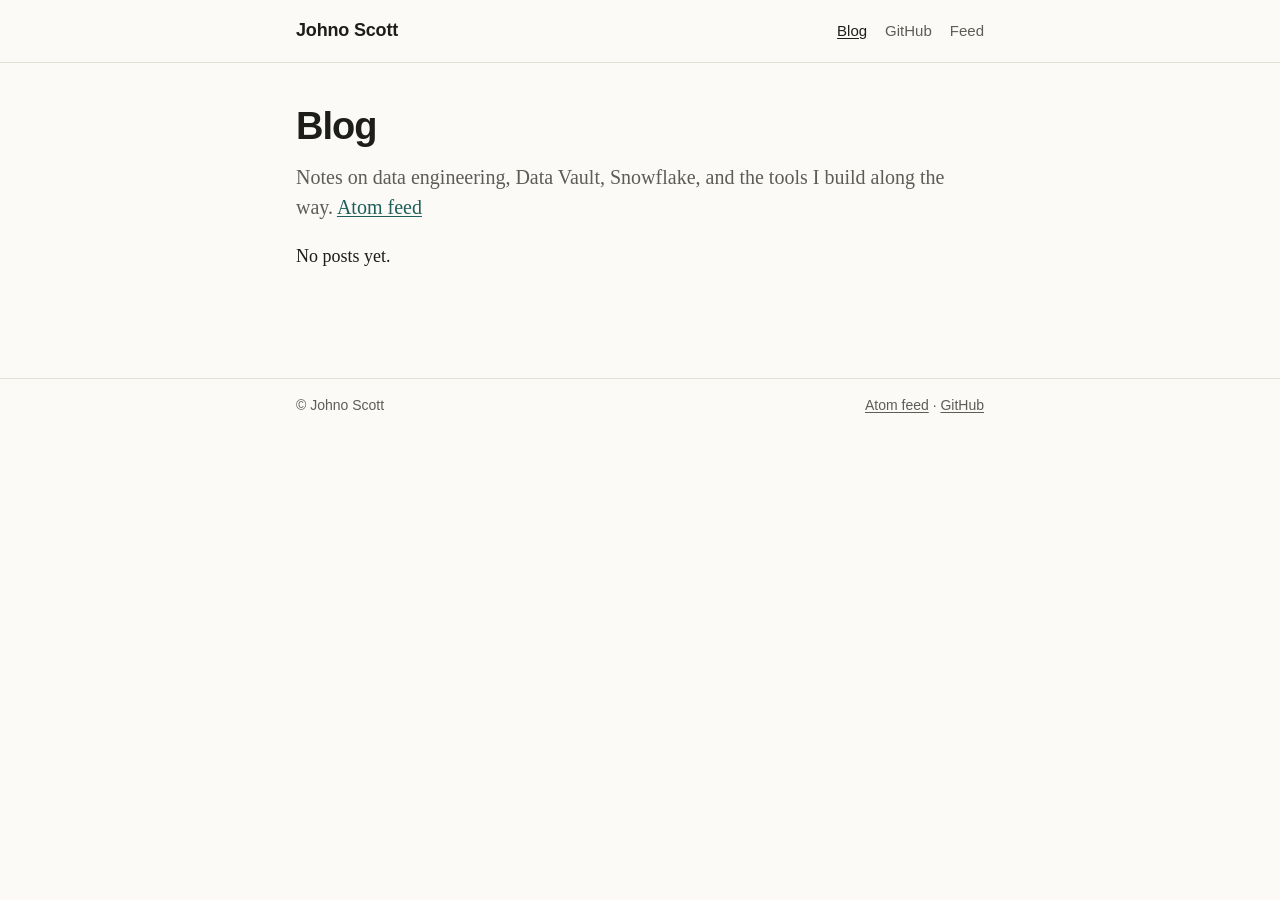
==== blog/index.html @ 028c7c00 "johnoscott.com: static site, blog build tools Co-Authored-By: Claude Opus 5.5 (1M context) <noreply@" ====
<!doctype html>
<html lang="en">
<head>
<meta charset="utf-8">
<meta name="viewport" content="width=device-width, initial-scale=1">
<meta name="color-scheme" content="light dark">
<title>Blog — Johno Scott</title>
<meta name="description" content="Notes on data engineering, Data Vault, Snowflake, and the tools I build along the way.">
<meta name="author" content="Johno Scott">
<link rel="canonical" href="https://johnoscott.com/blog/">
<meta property="og:type" content="website">
<meta property="og:site_name" content="Johno Scott">
<meta property="og:title" content="Blog — Johno Scott">
<meta property="og:description" content="Notes on data engineering, Data Vault, Snowflake, and the tools I build along the way.">
<meta property="og:url" content="https://johnoscott.com/blog/">
<meta name="twitter:title" content="Blog — Johno Scott">
<meta name="twitter:description" content="Notes on data engineering, Data Vault, Snowflake, and the tools I build along the way.">
<link rel="alternate" type="text/markdown" href="https://johnoscott.com/blog/index.md">
<link rel="alternate" type="application/atom+xml" title="Johno Scott" href="https://johnoscott.com/blog/feed.xml">
<link rel="icon" type="image/svg+xml" href="../favicon.svg">
<link rel="stylesheet" href="../site.css?v=26857843">
<script defer src="../site.js?v=6baf5c77"></script>
</head>
<body class="blog">
<a class="skip" href="#main">Skip to the posts</a>
<header class="nav"><div class="nav-in"><a class="brand" href="../">Johno Scott</a><nav aria-label="Site"><a href="./" aria-current="page">Blog</a><a href="https://github.com/johnoscott">GitHub</a><a href="../blog/feed.xml">Feed</a></nav></div></header>
<main id="main">
<div class="prose blog-list">
<h1>Blog</h1>
<p class="post-summary">Notes on data engineering, Data Vault, Snowflake, and the tools I build along the way. <a href="feed.xml">Atom feed</a></p>
<div class="post-items">
<p>No posts yet.</p>
</div>
</div>
</main>
<footer class="foot"><div class="foot-in"><span>&copy; Johno Scott</span><span><a href="../blog/feed.xml">Atom feed</a> · <a href="https://github.com/johnoscott">GitHub</a></span></div></footer>
</body>
</html>
---- site.css ----
/* johnoscott.com — one stylesheet for the home page and the blog (tools/stamp.sh fingerprints its links). */
:root {
  --bg: #fbfaf7;
  --ink: #1d1d1b;
  --ink-2: #5d5c57;
  --rule: #e3e0d8;
  --tint: #f2efe8;
  --accent: #1f5f5b;
  --accent-soft: #dcebe8;
  --code-bg: #f2efe8;
  --serif: Charter, "Bitstream Charter", "Iowan Old Style", Georgia, serif;
  --sans: -apple-system, BlinkMacSystemFont, "Segoe UI", Inter, Roboto, sans-serif;
  --mono: ui-monospace, "SF Mono", Menlo, Consolas, monospace;
}
@media (prefers-color-scheme: dark) {
  :root {
    --bg: #161716;
    --ink: #e9e7e1;
    --ink-2: #a3a19a;
    --rule: #2e302e;
    --tint: #1e201f;
    --accent: #7cc7bf;
    --accent-soft: #23403d;
    --code-bg: #1e201f;
  }
}

*, *::before, *::after { box-sizing: border-box; }
html { -webkit-text-size-adjust: 100%; }
body { margin: 0; background: var(--bg); color: var(--ink); font: 18px/1.65 var(--serif); }
a { color: var(--accent); text-underline-offset: 2px; text-decoration-thickness: 1px; }
a:hover { text-decoration-thickness: 2px; }
.skip { position: absolute; left: -999px; top: 0; }
.skip:focus { left: 16px; top: 8px; background: var(--bg); padding: 6px 10px; z-index: 10; }

/* ---------- chrome ---------- */
.nav { border-bottom: 1px solid var(--rule); font-family: var(--sans); }
.nav-in, .foot-in { max-width: 720px; margin: 0 auto; padding: 16px; display: flex; flex-wrap: wrap;
  align-items: baseline; justify-content: space-between; gap: 8px 20px; }
.brand { font-weight: 700; color: var(--ink); text-decoration: none; letter-spacing: -.01em; }
.nav nav { display: flex; gap: 18px; font-size: 15px; }
.nav nav a { color: var(--ink-2); text-decoration: none; }
.nav nav a:hover, .nav nav a[aria-current="page"] { color: var(--ink); text-decoration: underline; }
.foot { border-top: 1px solid var(--rule); margin-top: 48px; font: 14px/1.5 var(--sans); color: var(--ink-2); }
.foot a { color: var(--ink-2); }

/* ---------- prose ---------- */
.prose { max-width: 720px; margin: 0 auto; padding: 40px 16px; overflow-wrap: break-word; }
.prose h1, .prose h2, .prose h3, .prose h4 { font-family: var(--sans); line-height: 1.25; letter-spacing: -.015em; }
.prose h1 { font-size: 38px; margin: 0 0 12px; letter-spacing: -.025em; }
.prose h2 { font-size: 25px; margin: 1.8em 0 .5em; }
.prose h3 { font-size: 20px; margin: 1.6em 0 .4em; }
.prose h4 { font-size: 17px; margin: 1.4em 0 .3em; }
.prose p, .prose ul, .prose ol { margin: 0 0 1em; }
.prose li + li { margin-top: .25em; }
.prose hr { border: 0; border-top: 1px solid var(--rule); margin: 2em 0; }
.anchor { margin-left: .35em; color: var(--rule); text-decoration: none; opacity: 0; }
h2:hover .anchor, h3:hover .anchor, h4:hover .anchor, .anchor:focus { opacity: 1; color: var(--ink-2); }
code, kbd { font-family: var(--mono); font-size: .86em; }
:not(pre) > code { background: var(--code-bg); padding: .1em .35em; border-radius: 4px; }
kbd { border: 1px solid var(--rule); border-bottom-width: 2px; border-radius: 4px; padding: 0 .35em; }
blockquote { margin: 1.4em 0; padding: .2em 0 .2em 1.1em; border-left: 3px solid var(--rule); color: var(--ink-2); }
blockquote.note { border-left-color: var(--accent); background: var(--tint); padding: .9em 1.1em; border-radius: 0 6px 6px 0; color: var(--ink); }
blockquote > :last-child { margin-bottom: 0; }

figure.code { margin: 1.4em 0; border: 1px solid var(--rule); border-radius: 8px; overflow: hidden; background: var(--code-bg); }
figure.code figcaption { display: flex; justify-content: space-between; align-items: center; padding: 4px 6px 4px 12px;
  border-bottom: 1px solid var(--rule); font: 12px/1.4 var(--sans); color: var(--ink-2); }
figure.code .copy { font: inherit; color: var(--ink-2); background: none; border: 1px solid var(--rule); border-radius: 5px;
  padding: 2px 8px; cursor: pointer; }
figure.code .copy:hover { color: var(--ink); }
figure.code pre { margin: 0; padding: 12px 14px; overflow-x: auto; font-size: 15px; line-height: 1.5; }
figure.code .c { color: var(--ink-2); }

.tablewrap { overflow-x: auto; margin: 1.4em 0; }
table { border-collapse: collapse; font: 15px/1.45 var(--sans); min-width: 100%; }
th, td { text-align: left; vertical-align: top; padding: 7px 12px 7px 0; border-bottom: 1px solid var(--rule); }
th { font-weight: 600; border-bottom-color: var(--ink-2); }

.shot { margin: 1.6em 0; }
.shot img { display: block; max-width: 100%; height: auto; border-radius: 8px; border: 1px solid var(--rule); }

/* ---------- blog ---------- */
.crumbs { font: 14px var(--sans); margin: 0 0 18px; }
.crumbs a { color: var(--ink-2); }
.post-meta { display: flex; flex-wrap: wrap; align-items: center; gap: 6px 10px; font: 14px/1.4 var(--sans);
  color: var(--ink-2); margin: 0 0 8px !important; }
.chip { background: var(--accent-soft); color: var(--accent); border-radius: 999px; padding: 1px 9px; font-size: 12.5px; }
.post-summary { font-size: 20px; line-height: 1.5; color: var(--ink-2); }
.post-head { border-bottom: 1px solid var(--rule); margin-bottom: 28px; }
.post-head .post-summary { margin-bottom: 24px; }
.post-items { margin-top: 8px; }
.post-item { border-top: 1px solid var(--rule); padding: 20px 0 4px; }
.prose .post-item h2 { font-size: 22px; margin: 0 0 6px; }
.post-item h2 a { color: var(--ink); text-decoration: none; }
.post-item h2 a:hover { color: var(--accent); text-decoration: underline; }
.post-item p:not(.post-meta) { color: var(--ink-2); }
.latest-h { font-size: 15px !important; text-transform: uppercase; letter-spacing: .08em !important; color: var(--ink-2); }
.more { font-family: var(--sans); font-size: 15px; }

@media (max-width: 560px) {
  body { font-size: 17px; }
  .prose { padding-top: 28px; }
  .prose h1 { font-size: 30px; }
  .post-summary { font-size: 18px; }
}
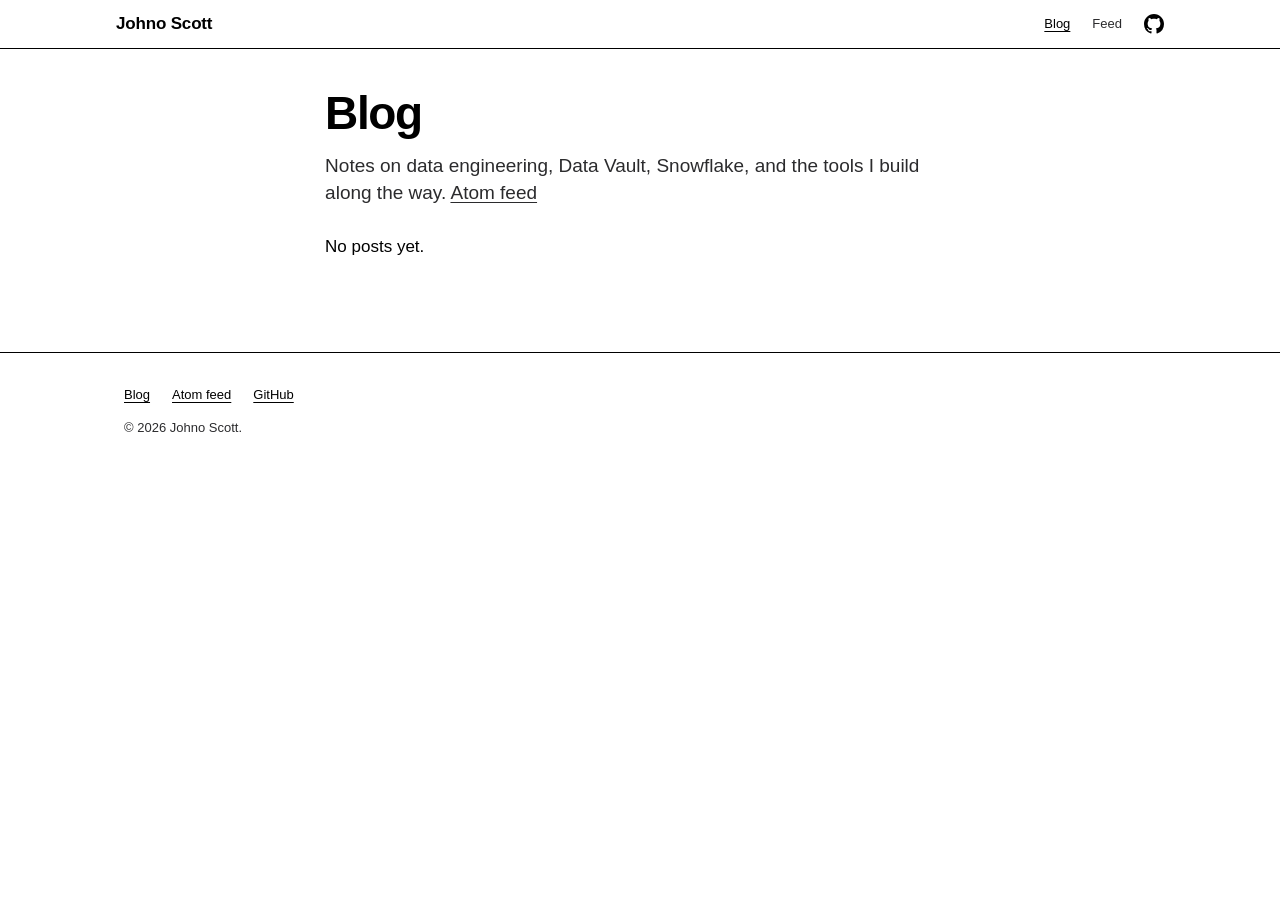
==== commit f7d969e6: "Dozable's design with blue as the one accent The tokens, header and footer of Dozable's site.css and" ====
--- a/blog/index.html
+++ b/blog/index.html
@@ -3,7 +3,7 @@
 <head>
 <meta charset="utf-8">
 <meta name="viewport" content="width=device-width, initial-scale=1">
-<meta name="color-scheme" content="light dark">
+<meta name="color-scheme" content="light">
 <title>Blog — Johno Scott</title>
 <meta name="description" content="Notes on data engineering, Data Vault, Snowflake, and the tools I build along the way.">
 <meta name="author" content="Johno Scott">
@@ -18,12 +18,16 @@
 <link rel="alternate" type="text/markdown" href="https://johnoscott.com/blog/index.md">
 <link rel="alternate" type="application/atom+xml" title="Johno Scott" href="https://johnoscott.com/blog/feed.xml">
 <link rel="icon" type="image/svg+xml" href="../favicon.svg">
-<link rel="stylesheet" href="../site.css?v=26857843">
-<script defer src="../site.js?v=6baf5c77"></script>
+<link rel="stylesheet" href="../site.css?v=ea52d3ad">
+<script defer src="../site.js?v=7a1f2401"></script>
 </head>
 <body class="blog">
 <a class="skip" href="#main">Skip to the posts</a>
-<header class="nav"><div class="nav-in"><a class="brand" href="../">Johno Scott</a><nav aria-label="Site"><a href="./" aria-current="page">Blog</a><a href="https://github.com/johnoscott">GitHub</a><a href="../blog/feed.xml">Feed</a></nav></div></header>
+<header class="nav"><div class="nav-in">
+  <a class="nav-name" href="../">Johno Scott</a>
+  <nav aria-label="Site"><a href="./" aria-current="page">Blog</a><a href="../blog/feed.xml">Feed</a></nav>
+  <a class="nav-gh" href="https://github.com/johnoscott" aria-label="Johno Scott on GitHub" title="Johno Scott on GitHub"><svg viewBox="0 0 16 16" width="20" height="20" aria-hidden="true" focusable="false"><path fill="currentColor" d="M8 0c4.42 0 8 3.58 8 8a8.013 8.013 0 0 1-5.45 7.59c-.4.08-.55-.17-.55-.38 0-.27.01-1.13.01-2.2 0-.75-.25-1.23-.54-1.48 1.78-.2 3.65-.88 3.65-3.95 0-.88-.31-1.59-.82-2.15.08-.2.36-1.02-.08-2.12 0 0-.67-.22-2.2.82-.64-.18-1.32-.27-2-.27-.68 0-1.36.09-2 .27-1.53-1.03-2.2-.82-2.2-.82-.44 1.1-.16 1.92-.08 2.12-.51.56-.82 1.28-.82 2.15 0 3.06 1.86 3.75 3.64 3.95-.23.2-.44.55-.51 1.07-.46.21-1.61.55-2.33-.66-.15-.24-.6-.83-1.23-.82-.67.01-.27.38.01.53.34.19.73.9.82 1.13.16.45.68 1.31 2.69.94 0 .67.01 1.3.01 1.49 0 .21-.15.45-.55.38A7.995 7.995 0 0 1 0 8c0-4.42 3.58-8 8-8Z"/></svg></a>
+</div></header>
 <main id="main">
 <div class="prose blog-list">
 <h1>Blog</h1>
@@ -33,6 +37,13 @@
 </div>
 </div>
 </main>
-<footer class="foot"><div class="foot-in"><span>&copy; Johno Scott</span><span><a href="../blog/feed.xml">Atom feed</a> · <a href="https://github.com/johnoscott">GitHub</a></span></div></footer>
+<footer class="foot"><div class="wrap">
+  <ul>
+    <li><a href="../blog/">Blog</a></li>
+    <li><a href="../blog/feed.xml">Atom feed</a></li>
+    <li><a href="https://github.com/johnoscott">GitHub</a></li>
+  </ul>
+  <p>&copy; 2026 Johno Scott.</p>
+</div></footer>
 </body>
 </html>
--- a/site.css
+++ b/site.css
@@ -1,106 +1,152 @@
-/* johnoscott.com — one stylesheet for the home page and the blog (tools/stamp.sh fingerprints its links). */
+/* johnoscott.com — Dozable's design (dozer-sandbox-release/website: site.css + docs/docs.css), with blue as the one
+   accent instead of yellow. Black on white, 1px black borders, pills, the hard black shadow, and ONE accent colour
+   (--accent) with its tints. Nothing here may introduce a colour other than black, white, greys and the accent.
+   tools/stamp.sh fingerprints the links to this file. */
 :root {
-  --bg: #fbfaf7;
-  --ink: #1d1d1b;
-  --ink-2: #5d5c57;
-  --rule: #e3e0d8;
-  --tint: #f2efe8;
-  --accent: #1f5f5b;
-  --accent-soft: #dcebe8;
-  --code-bg: #f2efe8;
-  --serif: Charter, "Bitstream Charter", "Iowan Old Style", Georgia, serif;
-  --sans: -apple-system, BlinkMacSystemFont, "Segoe UI", Inter, Roboto, sans-serif;
-  --mono: ui-monospace, "SF Mono", Menlo, Consolas, monospace;
+  --accent: #3d9bff;
+  --tint: color-mix(in oklch, var(--accent) 55%, white);       /* bands, table headers, chips */
+  --tint-soft: color-mix(in oklch, var(--accent) 24%, white);  /* quiet fills: inline code, code captions */
+  --ink: #000;
+  --ink-2: #2b2b2d;               /* secondary text */
+  --grey: #555;                   /* the lightest text: shell comments, heading anchors */
+  --hair: rgb(0 0 0 / .22);       /* hairlines */
+  --shadow: 0 4px 0 #000;         /* the hard shadow */
+  --font: -apple-system, BlinkMacSystemFont, "SF Pro Display", "SF Pro Text", "Helvetica Neue", Helvetica, Arial, sans-serif;
+  --mono: ui-monospace, "SF Mono", Menlo, monospace;
+  --navh: 48px;
+  --measure: 70ch;
 }
-@media (prefers-color-scheme: dark) {
-  :root {
-    --bg: #161716;
-    --ink: #e9e7e1;
-    --ink-2: #a3a19a;
-    --rule: #2e302e;
-    --tint: #1e201f;
-    --accent: #7cc7bf;
-    --accent-soft: #23403d;
-    --code-bg: #1e201f;
-  }
-}
+@supports not (color: color-mix(in oklch, red 50%, white)) { :root { --tint: #a9d1ff; --tint-soft: #dcecff; } }
+* { box-sizing: border-box; }
+html { -webkit-text-size-adjust: 100%; scroll-padding-top: var(--navh); }
+body { margin: 0; background: #fff; color: #000; font: 400 17px/1.47 var(--font); -webkit-font-smoothing: antialiased; }
+main { display: block; }
+a { color: inherit; text-underline-offset: 3px; }
+:focus-visible { outline: 3px solid #000; outline-offset: 3px; border-radius: 4px; }
+code { font-family: var(--mono); font-size: 0.9em; }
+.wrap { max-width: 960px; margin: 0 auto; padding: 0 16px; }
+.skip { position: absolute; left: -999px; top: 0; background: #000; color: #fff; padding: 8px 12px; z-index: 100; }
+.skip:focus { left: 16px; top: 8px; }
 
-*, *::before, *::after { box-sizing: border-box; }
-html { -webkit-text-size-adjust: 100%; }
-body { margin: 0; background: var(--bg); color: var(--ink); font: 18px/1.65 var(--serif); }
-a { color: var(--accent); text-underline-offset: 2px; text-decoration-thickness: 1px; }
-a:hover { text-decoration-thickness: 2px; }
-.skip { position: absolute; left: -999px; top: 0; }
-.skip:focus { left: 16px; top: 8px; background: var(--bg); padding: 6px 10px; z-index: 10; }
+/* ---------- header ---------- */
+.nav { position: sticky; top: 0; z-index: 50; min-height: var(--navh); background: rgb(255 255 255 / .82); -webkit-backdrop-filter: saturate(180%) blur(20px); backdrop-filter: saturate(180%) blur(20px); border-bottom: 1px solid #000; color: #000; }
+.nav-in { max-width: 1080px; min-height: var(--navh); margin: 0 auto; padding: 0 16px; display: flex; align-items: center; gap: 22px; }
+.nav-name { font-weight: 700; text-decoration: none; letter-spacing: -.01em; margin-right: auto; font-size: 17px; white-space: nowrap; }
+.nav nav { display: flex; gap: 22px; font-size: 13px; }
+.nav nav a { color: var(--ink-2); text-decoration: none; white-space: nowrap; }
+.nav nav a:hover, .nav nav a[aria-current] { color: #000; text-decoration: underline; }
+.nav-gh { display: inline-flex; align-items: center; color: #000; }
+.nav-gh:hover { opacity: .6; }
+.nav-gh:focus-visible { outline: 2px solid #000; outline-offset: 3px; border-radius: 4px; }
+.pill { display: inline-block; background: var(--accent); color: #000; border: 1px solid #000; border-radius: 980px; padding: 3px 12px; font-size: 12px; font-weight: 600; text-decoration: none; line-height: 1.5; }
+.pill:hover { background: #000; color: #fff; }
+.pill.big { font-size: 17px; padding: 9px 22px; }
+.prose a.pill { text-decoration: none; }
+.prose a.pill:hover { background: #000; color: #fff; }
+@media (max-width: 420px) { .nav-in { gap: 14px; } .nav nav { gap: 14px; } }
 
-/* ---------- chrome ---------- */
-.nav { border-bottom: 1px solid var(--rule); font-family: var(--sans); }
-.nav-in, .foot-in { max-width: 720px; margin: 0 auto; padding: 16px; display: flex; flex-wrap: wrap;
-  align-items: baseline; justify-content: space-between; gap: 8px 20px; }
-.brand { font-weight: 700; color: var(--ink); text-decoration: none; letter-spacing: -.01em; }
-.nav nav { display: flex; gap: 18px; font-size: 15px; }
-.nav nav a { color: var(--ink-2); text-decoration: none; }
-.nav nav a:hover, .nav nav a[aria-current="page"] { color: var(--ink); text-decoration: underline; }
-.foot { border-top: 1px solid var(--rule); margin-top: 48px; font: 14px/1.5 var(--sans); color: var(--ink-2); }
-.foot a { color: var(--ink-2); }
+/* ---------- footer ---------- */
+.foot { background: #fff; color: #000; padding: 32px 0 56px; font-size: 13px; border-top: 1px solid #000; }
+.foot .wrap { max-width: 1080px; padding: 0 24px; }
+.foot ul { list-style: none; margin: 0 0 14px; padding: 0; display: flex; flex-wrap: wrap; gap: 6px 22px; }
+.foot a { color: #000; }
+.foot p { margin: 0 0 6px; color: var(--ink-2); }
 
-/* ---------- prose ---------- */
-.prose { max-width: 720px; margin: 0 auto; padding: 40px 16px; overflow-wrap: break-word; }
-.prose h1, .prose h2, .prose h3, .prose h4 { font-family: var(--sans); line-height: 1.25; letter-spacing: -.015em; }
-.prose h1 { font-size: 38px; margin: 0 0 12px; letter-spacing: -.025em; }
-.prose h2 { font-size: 25px; margin: 1.8em 0 .5em; }
-.prose h3 { font-size: 20px; margin: 1.6em 0 .4em; }
-.prose h4 { font-size: 17px; margin: 1.4em 0 .3em; }
-.prose p, .prose ul, .prose ol { margin: 0 0 1em; }
-.prose li + li { margin-top: .25em; }
-.prose hr { border: 0; border-top: 1px solid var(--rule); margin: 2em 0; }
-.anchor { margin-left: .35em; color: var(--rule); text-decoration: none; opacity: 0; }
-h2:hover .anchor, h3:hover .anchor, h4:hover .anchor, .anchor:focus { opacity: 1; color: var(--ink-2); }
-code, kbd { font-family: var(--mono); font-size: .86em; }
-:not(pre) > code { background: var(--code-bg); padding: .1em .35em; border-radius: 4px; }
-kbd { border: 1px solid var(--rule); border-bottom-width: 2px; border-radius: 4px; padding: 0 .35em; }
-blockquote { margin: 1.4em 0; padding: .2em 0 .2em 1.1em; border-left: 3px solid var(--rule); color: var(--ink-2); }
-blockquote.note { border-left-color: var(--accent); background: var(--tint); padding: .9em 1.1em; border-radius: 0 6px 6px 0; color: var(--ink); }
-blockquote > :last-child { margin-bottom: 0; }
+/* ---------- home: a band of the accent tint ---------- */
+.hero { background: var(--tint); border-bottom: 1px solid #000; }
+.hero .prose { padding-top: 64px; padding-bottom: 56px; }
+.hero h1 { margin-bottom: 18px; }
+.hero .lede { font-size: clamp(19px, 2.6vw, 23px); line-height: 1.4; letter-spacing: -.01em; margin: 0 0 26px; }
+.home .latest { padding-top: 40px; }
+.eyebrow { margin: 0 0 4px !important; font-size: 12px; font-weight: 700; letter-spacing: .06em; text-transform: uppercase; color: var(--ink-2); }
 
-figure.code { margin: 1.4em 0; border: 1px solid var(--rule); border-radius: 8px; overflow: hidden; background: var(--code-bg); }
-figure.code figcaption { display: flex; justify-content: space-between; align-items: center; padding: 4px 6px 4px 12px;
-  border-bottom: 1px solid var(--rule); font: 12px/1.4 var(--sans); color: var(--ink-2); }
-figure.code .copy { font: inherit; color: var(--ink-2); background: none; border: 1px solid var(--rule); border-radius: 5px;
-  padding: 2px 8px; cursor: pointer; }
-figure.code .copy:hover { color: var(--ink); }
-figure.code pre { margin: 0; padding: 12px 14px; overflow-x: auto; font-size: 15px; line-height: 1.5; }
-figure.code .c { color: var(--ink-2); }
+/* ---------- prose (one 70ch column) ---------- */
+.prose { max-width: var(--measure); margin: 0 auto; padding: 40px 16px 72px; font-size: 17px; line-height: 1.65; overflow-wrap: break-word; }
+.prose > * { margin: 0 0 1.1em; }
+.prose h1 { font-size: clamp(34px, 6vw, 46px); line-height: 1.06; letter-spacing: -.03em; margin: 0 0 14px; text-wrap: balance; font-weight: 700; }
+.prose h2 { font-size: 28px; line-height: 1.15; letter-spacing: -.025em; margin: 2.2em 0 .6em; font-weight: 700; padding-top: .6em; border-top: 1px solid var(--hair); text-wrap: balance; }
+.prose h3 { font-size: 21px; line-height: 1.25; letter-spacing: -.015em; margin: 1.9em 0 .5em; font-weight: 700; }
+.prose h4 { font-size: 17px; line-height: 1.3; margin: 1.6em 0 .4em; font-weight: 700; letter-spacing: 0; }
+.prose h2:first-child { border-top: 0; margin-top: 0; padding-top: 0; }
+.prose h2, .prose h3, .prose h4 { position: relative; scroll-margin-top: calc(var(--navh) + 16px); }
+.prose h2 .anchor, .prose h3 .anchor, .prose h4 .anchor { margin-left: .4em; font-weight: 400; color: var(--grey); text-decoration: none; opacity: 0; padding: 0 .25em; border-radius: 4px; }
+.prose :is(h2, h3, h4):hover .anchor, .prose .anchor:focus-visible { opacity: 1; }
+.prose .anchor:hover { background: var(--accent); color: #000; }
+@media (hover: none) { .prose .anchor { opacity: .45; } }
+.prose :target { animation: flash 1.6s ease-out; }
+@keyframes flash { from { background: var(--tint); } to { background: transparent; } }
+.prose strong { font-weight: 700; }
+.prose a { text-decoration: underline; text-decoration-thickness: 1px; text-underline-offset: 3px; }
+.prose a:hover { background: var(--accent); text-decoration-thickness: 2px; }
+.prose a[href^="http"]::after { content: " \2197"; font-size: .8em; text-decoration: none; display: inline-block; }
+.prose ul, .prose ol { padding-left: 1.5em; }
+.prose li { margin: 0 0 .4em; padding-left: .2em; }
+.prose li > :is(ul, ol) { margin: .4em 0 0; }
+.prose ul li::marker { color: #000; }
+.prose ol li::marker { font-weight: 700; font-variant-numeric: tabular-nums; }
+.prose hr { border: 0; border-top: 1px solid #000; margin: 2.4em 0; }
 
-.tablewrap { overflow-x: auto; margin: 1.4em 0; }
-table { border-collapse: collapse; font: 15px/1.45 var(--sans); min-width: 100%; }
-th, td { text-align: left; vertical-align: top; padding: 7px 12px 7px 0; border-bottom: 1px solid var(--rule); }
-th { font-weight: 600; border-bottom-color: var(--ink-2); }
+/* inline code: light accent tint, black text */
+.prose :not(pre) > code { font: 0.88em var(--mono); background: var(--tint-soft); color: #000; padding: .1em .38em; border-radius: 5px; overflow-wrap: anywhere; }
+.prose h2 code, .prose h3 code { font-size: .8em; }
+kbd { font: 600 .85em var(--mono); background: #fff; color: #000; border: 1px solid #000; border-bottom-width: 2px; border-radius: 6px; padding: .05em .45em; white-space: nowrap; }
 
-.shot { margin: 1.6em 0; }
-.shot img { display: block; max-width: 100%; height: auto; border-radius: 8px; border: 1px solid var(--rule); }
+/* ---------- code blocks ---------- */
+.code { margin: 1.4em 0 1.6em; background: #fff; border: 1px solid #000; border-radius: 14px; box-shadow: var(--shadow); overflow: hidden; }
+.code figcaption { display: flex; align-items: center; justify-content: space-between; gap: 12px; border-bottom: 1px solid #000; background: var(--tint-soft); padding: 4px 6px 4px 14px; font: 600 12px var(--mono); letter-spacing: .04em; text-transform: lowercase; min-height: 34px; }
+.code .copy { display: none; font: 600 12px var(--font); letter-spacing: 0; background: #fff; color: #000; border: 1px solid #000; border-radius: 980px; padding: 3px 12px; cursor: pointer; }
+.js .code .copy { display: inline-block; }
+.code .copy:hover, .code .copy[data-done] { background: var(--accent); }
+.code pre { margin: 0; max-width: none; border: 0; border-radius: 0; padding: 16px 18px; background: #fff; text-align: left; font: 14.5px/1.65 var(--mono); overflow-x: auto; tab-size: 4; -webkit-text-size-adjust: none; }
+.code pre:focus-visible { outline-offset: -3px; }
+.code code { font: inherit; background: none; padding: 0; }
+.code .c { color: var(--grey); }          /* shell comments: the only syntax colouring there is */
+.code.diagram pre { line-height: 1.3; }
+@media (max-width: 600px) { .code pre { font-size: 13px; padding: 14px; } .code { border-radius: 12px; } }
+
+/* ---------- tables ---------- */
+.tablewrap { margin: 1.4em 0 1.8em; overflow-x: auto; border: 1px solid #000; border-radius: 14px; background: #fff; max-width: 100%; }
+.tablewrap:focus-visible { outline: 3px solid #000; outline-offset: 3px; }
+.prose table { width: 100%; border-collapse: separate; border-spacing: 0; font-size: 15px; line-height: 1.45; }
+.prose th, .prose td { padding: 10px 14px; text-align: left; vertical-align: top; border-bottom: 1px solid var(--hair); }
+.prose thead th { background: var(--tint); border-bottom: 1px solid #000; font-weight: 700; white-space: nowrap; position: sticky; top: 0; }
+.prose tbody tr:last-child :is(th, td) { border-bottom: 0; }
+.prose tbody tr:nth-child(even) > * { background: rgb(0 0 0 / .025); }
+.prose :is(td, th):first-child { position: sticky; left: 0; z-index: 1; background: #fff; border-right: 1px solid var(--hair); font-weight: 600; }
+.prose thead th:first-child { background: var(--tint); z-index: 2; }
+.prose tbody tr:nth-child(even) > :first-child { background: #f7f7f7; }
+.prose td code { white-space: nowrap; }
+.prose td { min-width: 9em; }
+.prose td:first-child, .prose th:first-child { min-width: 8em; }
+
+/* ---------- blockquotes ---------- */
+.prose blockquote { margin: 1.4em 0; border-left: 4px solid var(--hair); padding: 2px 0 2px 18px; color: var(--ink-2); }
+.prose blockquote > :last-child { margin-bottom: 0; }
+.prose blockquote.note { border-left-color: #000; color: #000; }
+
+/* ---------- figures ---------- */
+.prose figure.shot { margin: 1.6em 0 2em; }
+.shot .frame { border: 1px solid #000; border-radius: 14px; box-shadow: var(--shadow); overflow: hidden; background: #fff; }
+.shot img { display: block; width: 100%; height: auto; }
 
 /* ---------- blog ---------- */
-.crumbs { font: 14px var(--sans); margin: 0 0 18px; }
+.crumbs { font-size: 14px; margin: 0 0 18px !important; }
 .crumbs a { color: var(--ink-2); }
-.post-meta { display: flex; flex-wrap: wrap; align-items: center; gap: 6px 10px; font: 14px/1.4 var(--sans);
-  color: var(--ink-2); margin: 0 0 8px !important; }
-.chip { background: var(--accent-soft); color: var(--accent); border-radius: 999px; padding: 1px 9px; font-size: 12.5px; }
-.post-summary { font-size: 20px; line-height: 1.5; color: var(--ink-2); }
-.post-head { border-bottom: 1px solid var(--rule); margin-bottom: 28px; }
-.post-head .post-summary { margin-bottom: 24px; }
+.crumbs a:hover { color: #000; background: var(--accent); }
+.post-meta { display: flex; flex-wrap: wrap; align-items: center; gap: 8px 10px; font-size: 14px; color: var(--ink-2); margin: 0 0 10px !important; }
+.chip { display: inline-block; border: 1px solid #000; border-radius: 980px; padding: 1px 10px; font-size: 12px; font-weight: 600; color: #000; background: var(--tint); line-height: 1.6; }
+.post-head h1 { margin-bottom: 12px; }
+.post-summary { font-size: 19px; line-height: 1.45; color: var(--ink-2); margin: 0 0 26px !important; }
+.post-head { border-bottom: 1px solid #000; margin-bottom: 8px; }
+.post.prose h2 { border-top: 0; padding-top: 0; }
 .post-items { margin-top: 8px; }
-.post-item { border-top: 1px solid var(--rule); padding: 20px 0 4px; }
-.prose .post-item h2 { font-size: 22px; margin: 0 0 6px; }
-.post-item h2 a { color: var(--ink); text-decoration: none; }
-.post-item h2 a:hover { color: var(--accent); text-decoration: underline; }
-.post-item p:not(.post-meta) { color: var(--ink-2); }
-.latest-h { font-size: 15px !important; text-transform: uppercase; letter-spacing: .08em !important; color: var(--ink-2); }
-.more { font-family: var(--sans); font-size: 15px; }
+.post-item { border-top: 1px solid #000; padding: 22px 0 6px; }
+.post-item > * { margin: 0 0 1.1em; }
+.prose .post-item h2 { border: 0; padding: 0; margin: 0 0 8px; font-size: 26px; }
+.post-item h2 a { text-decoration: none; }
+.post-item h2 a:hover { text-decoration: underline; background: var(--accent); }
+.post-item p { color: var(--ink-2); }
+.more { font-weight: 600; }
 
-@media (max-width: 560px) {
-  body { font-size: 17px; }
-  .prose { padding-top: 28px; }
-  .prose h1 { font-size: 30px; }
-  .post-summary { font-size: 18px; }
-}
+@media (max-width: 600px) { .prose { font-size: 16px; padding-top: 32px; } .prose h2 { font-size: 24px; } .hero .prose { padding-top: 44px; padding-bottom: 40px; } }
+@media print { .nav, .foot, .code .copy { display: none !important; } .code, .shot .frame { box-shadow: none; } }
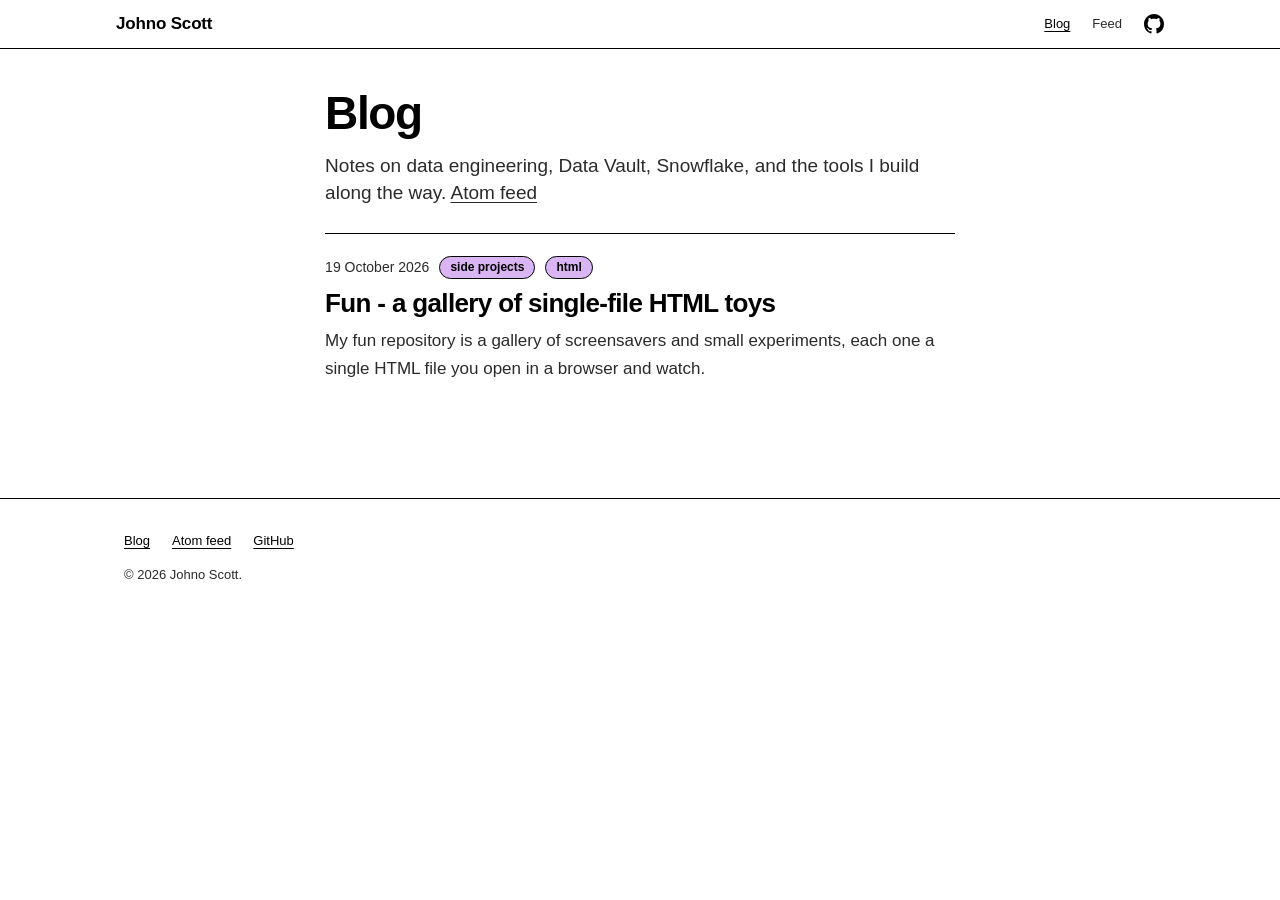
==== commit c3efe827: "blog: Fun - a gallery of single-file HTML toys Co-Authored-By: Claude Opus 5.5 (1M context) <noreply" ====
--- a/blog/index.html
+++ b/blog/index.html
@@ -33,7 +33,9 @@
 <h1>Blog</h1>
 <p class="post-summary">Notes on data engineering, Data Vault, Snowflake, and the tools I build along the way. <a href="feed.xml">Atom feed</a></p>
 <div class="post-items">
-<p>No posts yet.</p>
+<article class="post-item"><p class="post-meta"><time datetime="2026-10-19">19 October 2026</time> <span class="chip">side projects</span><span class="chip">html</span></p>
+<h2><a href="fun-html-toys">Fun - a gallery of single-file HTML toys</a></h2>
+<p>My fun repository is a gallery of screensavers and small experiments, each one a single HTML file you open in a browser and watch.</p></article>
 </div>
 </div>
 </main>
